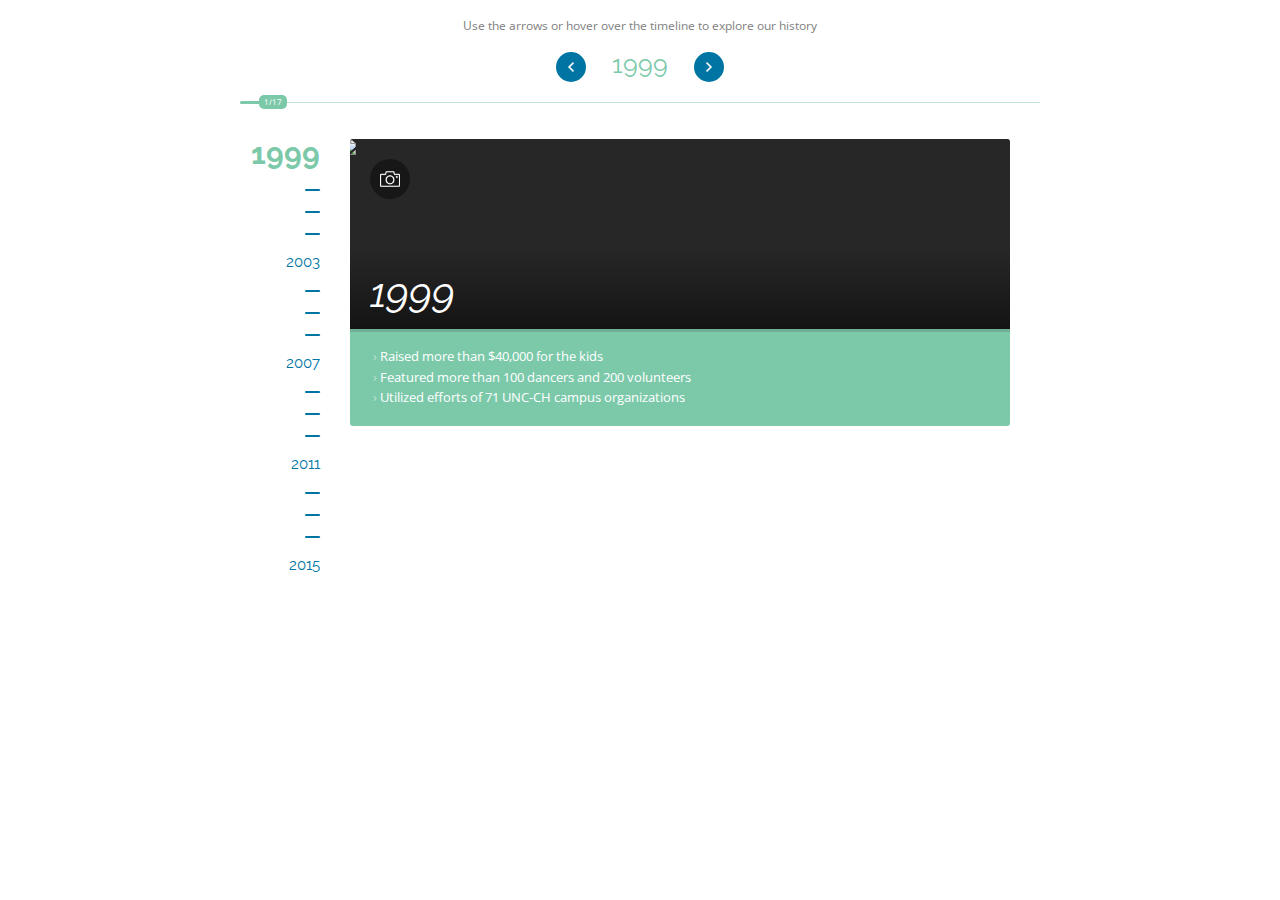
==== index.html @ 6cf6f9b4 "Initial commit" ====
<!doctype html>
<html>
    <head>
        <meta charset="UTF-8">
        <meta name="viewport" content="width=device-width, initial-scale=1.0, maximum-scale=1.0, user-scalable=no" />
        <title>History - Carolina For The Kids</title>
        <link href="css/reset.css" rel="stylesheet" type="text/css">
        <link href="css/style.css" rel="stylesheet" type="text/css">
        <link href="https://fonts.googleapis.com/css?family=Open+Sans|Raleway" rel="stylesheet">
    </head>
    <body>
        <div id="wrapper">
            <p>Use the arrows or hover over the timeline to explore our history</p>
            <div id="controls">
                <div class="button" id="prev"></div>
                <h1>Year</h1>
                <div class="button" id="next"></div>
            </div>
            <div id="progress">
                <div id="bar"></div>
                <p>15/15</p>
            </div>
            <div id="ruler">
                <div class="year">
                    <h1>1999</h1>
                </div>
                <div class="year">
                    <h1>2000</h1>
                </div>
                <div class="year">
                    <h1>2001</h1>
                </div>
                <div class="year">
                    <h1>2002</h1>
                </div>
                <div class="year">
                    <h1>2003</h1>
                </div>
                <div class="year">
                    <h1>2004</h1>
                </div>
                <div class="year">
                    <h1>2005</h1>
                </div>
                <div class="year">
                    <h1>2006</h1>
                </div>
                <div class="year">
                    <h1>2007</h1>
                </div>
                <div class="year">
                    <h1>2008</h1>
                </div>
                <div class="year">
                    <h1>2009</h1>
                </div>
                <div class="year">
                    <h1>2010</h1>
                </div>
                <div class="year">
                    <h1>2011</h1>
                </div>
                <div class="year">
                    <h1>2012</h1>
                </div>
                <div class="year">
                    <h1>2013</h1>
                </div>
                <div class="year">
                    <h1>2014</h1>
                </div>
                <div class="year">
                    <h1>2015</h1>
                </div>
            </div>
            <div id="content">
                                
                <div class="info_block yr" id="1999">
                    <div class="img_container">
                        <a href="https://www.flickr.com/photos/41998470@N05/collections/72157631795606963/" target="_blank"></a>
                        <img src="https://c1.staticflickr.com/9/8472/8098737368_4d2d4e22fa_b.jpg">
                    </div>
                    <h1>1999</h1>
                    <ul>
                        <li>Raised more than $40,000 for the kids</li>
                        <li>Featured more than 100 dancers and 200 volunteers</li>
                        <li>Utilized efforts of 71 UNC-CH campus organizations</li>
                    </ul>
                </div>
                
                <div class="info_block yr" id="2000">
                    <div class="img_container">
                        <a href="https://www.flickr.com/photos/41998470@N05/collections/72157631795609479/" target="_blank"></a>
                        <img src="https://c1.staticflickr.com/9/8193/8098756072_eb07ec4e44_b.jpg">
                    </div>
                    <h1>2000</h1>
                    <ul>
                        <li>Increased fundraising total to more than $70,000</li>
                        <li>Established the For the Kids Fund, allowing the UNC Dance Marathon to give 100% of fundraising total to N.C. Children’s Hospital</li>
                        <li>Featured more than 150 dancers and 250 volunteers</li>
                        <li>Fundraising efforts all year from more than 100 campus organizations</li>
                        <li>Started the UNC Dance Marathon Silent Auction, raising over $10,000 for the kids</li>
                    </ul>
                </div>
                
                <div class="info_block yr" id="2001">
                    <div class="img_container">
                        <a href="https://www.flickr.com/photos/41998470@N05/collections/72157631795609871/" target="_blank"></a>
                        <img src="https://c3.staticflickr.com/9/8314/8058604890_6fc5d216b0_h.jpg">
                    </div>
                    <h1>2001</h1>
                    <ul>
                        <li>Donated more than $100,000 to the For the Kids Fund</li>
                        <li>Featured more than 400 dancers, 300 volunteers, and more than 1,000 spectators</li>
                        <li>Surprise appearance by UNC alumnus and Olympic Gold Medalist Mia Hamm, who thanked the dancers for their commitment to the hospital</li>
                        <li>Sponsored by Title Sponsor Chick-Fil-A at University Mall and Gold Ram Sponsor McAlister’s Deli</li>
                        <li>Endorsed by Chapel Hill Mayor Rosemary Waldorf, who proclaimed February 18-23 Dance Marathon Week in Chapel Hill</li>
                    </ul>
                </div>
                
                <div class="info_block yr" id="2002">
                    <div class="img_container">
                        <a href="https://www.flickr.com/photos/41998470@N05/collections/72157631795873400/" target="_blank"></a>
                        <img src="https://c7.staticflickr.com/9/8468/8098808870_49826b8e05_b.jpg">
                    </div>
                    <h1>2002</h1>
                    <ul>
                        <li>Donated more than $120,000 to the For the Kids Fund</li>
                        <li>Featured more than 550 dancers and 400 volunteers and moralers</li>
                        <li>Live performances from more than 25 student groups</li>
                        <li>Sponsored by Platinum sponsor Chic-Fil-A and Gold Sponsors McAlister’s Deli, Durham Americans Baseball Club, UNC Hospitals Printing, The Carolina Inn and Carolina Dining Services</li>
                    </ul>
                </div>
                
                <div class="info_block yr" id="2003">
                    <h1 style="padding-top: 70px">2003</h1>
                    <ul>
                        <li>Donated more than $167,000 to the For the Kids Fund</li>
                        <li>Featured more than 550 dancers and 300 volunteers</li>
                        <li>Established the Benefit Reception and Silent Auction to bring community members together in support of N.C. Children’s Hospital</li>
                        <li>Started new fundraising efforts that included local donation boxes, a Powder-Puff Tournament, a Faculty Event at sponsor West End Wine Bar</li>
                        <li>Increased student volunteer activity in the hospital with the</li>
                        <li>Neo-Natal Unit Reunion, UNC hospital’s Radiothon, and a Christmas Toy Drive</li>
                    </ul>
                </div>
                
                <div class="info_block yr" id="2004">
                    <h1 style="padding-top: 70px">2004</h1>
                    <ul>
                        <li>Donated more than $170,000 to the For the Kids Fund</li>
                        <li>Featured more than 500 dancers and 300 volunteers</li>
                        <li>Appearance by UNC Head Basketball Coach Roy Williams at Marathon</li>
                        <li>Special Performance by Legendary Beach Music Band The Embers</li>
                    </ul>
                </div>
                
                <div class="info_block yr" id="2005">
                    <div class="img_container">
                        <a href="https://www.flickr.com/photos/41998470@N05/collections/72157631795874504/" target="_blank"></a>
                        <img src="https://c6.staticflickr.com/9/8325/8098866261_faebf0a2ee_k.jpg">
                    </div>
                    <h1>2005</h1>
                    <ul>
                        <li>Donated more than $184,000 to the For the Kids Fund</li>
                        <li>Featured more than 600 dancers and 400 volunteers and moralers</li>
                        <li>Enhanced “Battle of the Bands” fundraiser, with winning band scoring an hour onstage at the UNC Dance Marathon in February</li>
                        <li>Introduced “Turn It Blue” campaign, selling “Turn it Blue” wristbands to UNC fans all over the country</li>
                    </ul>
                </div>
                
                <div class="info_block yr" id="2006">
                    <div class="img_container">
                        <a href="https://www.flickr.com/photos/41998470@N05/collections/72157631795874850/" target="_blank"></a>
                        <img src="https://c7.staticflickr.com/9/8467/8098884974_d0505443f7_z.jpg">
                    </div>
                    <h1>2006</h1>
                    <ul>
                        <li>Donated more than $200,000 to the For the Kids Fund</li>
                        <li>Featured more than 750 dancers and 450 volunteers and moralers</li>
                        <li>Supported by many new corporate sponsors, including Bojangles, the title sponsor</li>
                        <li>Began new partnerships with the Cardiac Care Center and the Hematology-Oncology divisions of N.C. Children’s Hospital</li>
                        <li>Reached a fund-raising total of more than $1 million over 8 years</li>
                    </ul>
                </div>
                
                <div class="info_block yr" id="2007">
                    <div class="img_container">
                        <a href="https://www.flickr.com/photos/41998470@N05/collections/72157631795875236/" target="_blank"></a>
                        <img src="https://c1.staticflickr.com/9/8334/8098910552_d2d92d7b38_k.jpg">
                    </div>
                    <h1>2007</h1>
                    <ul>
                        <li>Donated more than $236,000 to the For the Kids Fund</li>
                        <li>Featured more than 800 dancers and 600 volunteers and moralers</li>
                        <li>Gained continuing support from the surrounding community, including Carrabba's our 2007 Title Sponsor</li>
                        <li>Extended our divisional partnerships to include the Newborn Critical Care Center within the Division of Neonatal Medicine</li>
                        <li>Increased our fundraising total to more than $1.3 million</li>
                    </ul>
                </div>
                
                <div class="info_block yr" id="2008">
                    <div class="img_container">
                        <a href="https://www.flickr.com/photos/41998470@N05/collections/72157631795612405/" target="_blank"></a>
                        <img src="https://c5.staticflickr.com/4/3458/3897755252_7ba4148621_b.jpg">
                    </div>
                    <h1>2008</h1>
                    <ul>
                        <li>Celebrated our 10th anniversary with returning Overall Committee alumni</li>
                        <li>Surprise appearance by comedian Will Ferrell</li>
                        <li>Donated more than $300,000 to N.C. Children’s Hospital</li>
                    </ul>
                </div>
                
                <div class="info_block yr" id="2009">
                    <div class="img_container">
                        <a href="https://www.flickr.com/photos/41998470@N05/collections/72157631795612755/" target="_blank"></a>
                        <img src="https://c3.staticflickr.com/3/2578/3897417978_2b855115d2_b.jpg">
                    </div>
                    <h1>2009</h1>
                    <ul>
                        <li>Donated more than $394,000 to the hospital</li>
                        <li>Started a relationship with divisions at N.C. Children’s Hospital through grants such as N.C. Children’s Center for Clinical Excellence, focused on improving pediatric critical care.</li>
                    </ul>
                </div>
                
                <div class="info_block yr" id="2010">
                    <div class="img_container">
                        <a href="https://www.flickr.com/photos/41998470@N05/collections/72157631795876344/" target="_blank"></a>
                        <img src="https://c1.staticflickr.com/3/2795/4400905911_aaccdae312_z.jpg">
                    </div>
                    <h1>2010</h1>
                    <ul>
                        <li>Had 1,600 students pledge to dance in the 12th UNC Dance Marathon</li>
                        <li>Established the kid co-captain program, with 9 kids helping lead the 24 dancer teams</li>
                        <li>Donated more than $421,000 to the hospital, increasing our fundraising total to more than $2.4 million.</li>
                    </ul>
                </div>
                
                <div class="info_block yr" id="2011">
                    <div class="img_container">
                        <a href="https://www.flickr.com/photos/41998470@N05/collections/72157631795613517/" target="_blank"></a>
                        <img src="https://c4.staticflickr.com/6/5176/5408692363_4720224db1_b.jpg">
                    </div>
                    <h1>2011</h1>
                    <ul>
                        <li>Had 1,600 students pledge to dance, and 500 moralers and volunteers</li>
                        <li>Had 24 kid co-captains</li>
                        <li>Introduced merchandise and text-to-donate programs</li>
                        <li>Raised more than $436,000 for N.C. Children’s Hospital for a total of more than $2.8 million.</li>
                    </ul>
                </div>
                
                <div class="info_block yr" id="2012">
                    <div class="img_container">
                        <a href="https://www.flickr.com/photos/41998470@N05/collections/72157631795613907/" target="_blank"></a>
                        <img src="https://c2.staticflickr.com/8/7011/6461487601_31b642d0c5_b.jpg">
                    </div>
                    <h1>2012</h1>
                    <ul>
                        <li>A record 2,000 students signed up to dance</li>
                        <li>Dancers got to know and interact with 22 or 25 kid co-captains through videos and blogs</li>
                        <li>Started N.C. Children's Hospital's first Pediatric Palliative Care Program</li>
                        <li>Hosted the 10th annual Benefit Reception</li>
                        <li>Raised more than $483,000 for patients and families at N.C. Children's Hospital for a total of more than $3.3 million</li>
                        <li>Hosted the 1st annual 5K FTK</li>
                    </ul>
                </div>
                
                <div class="info_block yr" id="2013">
                    <div class="img_container">
                        <a href="https://www.flickr.com/photos/41998470@N05/collections/72157631795608891/" target="_blank"></a>
                        <img src="https://c3.staticflickr.com/9/8030/7951159690_2177de6c73_k.jpg">
                    </div>
                    <h1>2013</h1>
                    <ul>
                        <li>Hosted the 11th annual Benefit Reception</li>
                        <li>Raised $430, 181.68</li>
                        <li>Hosted the 2nd annual 5K FTK</li>
                    </ul>
                </div>
                
                <div class="info_block yr" id="2014">
                    <div class="img_container">
                        <a href="https://www.flickr.com/photos/41998470@N05/sets/72157642119999483/" target="_blank"></a>
                        <img src="https://c8.staticflickr.com/4/3825/13320074223_725cd1690d_k.jpg">
                    </div>
                    <h1>2014</h1>
                    <ul>
                        <li>Raised $551, 595.87, which passed the half-million mark for the first time in UNCDM history!</li>
                        <li>Hosted the 12th annual Benefit Reception</li>
                        <li>Hosted the 3rd annual 5K FTK, now named Kilometers For The Kids and including a 10K race for the first time!</li>
                    </ul>
                </div>
                
                <div class="info_block yr" id="2015">
                    <h1 style="padding-top: 70px">2015</h1>
                    <ul>
                        <li>Officially changed the name of the organization from UNC Dance Marathon to Carolina For The Kids</li>
                    </ul>
                </div>
                                
            </div>
        </div>
        <script src="https://ajax.googleapis.com/ajax/libs/jquery/3.1.0/jquery.min.js"></script>
        <script src="js/script.js"></script>
    </body>
</html>
---- css/style.css ----
h1 {
    font-family: 'Raleway', sans-serif;
}

p {
    font-family: 'Open Sans', sans-serif;
    font-size: 12px;
    color: gray;
    text-align: center;
}

#wrapper {
    max-width: 800px;
    min-width: 200px;
    margin: 20px auto;
    display: block;
}

#ruler {
    width: 80px;
    cursor: ns-resize;
    display: inline-block;
}


.year {
    padding: 10px 0;
    text-align: right;
}

.year h1 {
    color: #0075A3;
    font-size: 2px;
    background: #0075A3;
    transition: font-size 0.5s, color 0.5s, background 0.5s, margin 0.5s, border-radius 0.5s;
    margin-left: 65px;
    border-radius: 10px;
}

.year:nth-child(1) h1, .year:nth-child(4n+1) h1, .year:last-child h1 {
    background: transparent;
    font-size: 15px;
    width: 80px;
    margin-left: 0;
}

.year:hover h1, #focus h1 {
    font-size: 30px;
    color: #7CC9AA;
    background: transparent;
    margin: 0;
    font-weight: bold;
    border-radius: 3px;
}

#content {
    display: inline-block;
    float: right;
    width: calc(100% - 80px);
}

.info_block {
    font-family: 'Open Sans', sans-serif;
    margin: 10px 30px;
    padding: 20px;
    line-height: 1.2;
    font-size: 13px;
    background: #7CC9AA;
    color: white;
    border-radius: 3px;
    overflow: hidden;
    display: none;
}

li {
    padding-left: 10px;
    text-indent: -7px;
    margin-bottom: 5px;
}

li:last-child {
    margin-bottom: 0;
}

li:before {
    content: "› ";
    color: rgba(255, 255, 255, 0.5);
}

.info_block h1 {
    font-size: 40px;
    height: 50px;
    margin: -80px -20px 20px;
    padding: 20px 20px 10px;
    background: linear-gradient(rgba(0, 0, 0, 0), rgba(0, 0, 0, 0.5));
    position: relative;
    font-style: italic;
}

.info_block img {
    width: 100%;
    display: block;
    min-width: 400px;
    min-height: 250px;
    margin-top: -20px;
}

.img_container {
    margin: -30px -30px 0;
    width: calc(100% + 60px);
    height: 200px;
    overflow: hidden;
    background: #272727;
    box-shadow: 0 3px 0 0 rgba(0, 0, 0, 0.13);
}

.img_container a {
    height: 40px;
    width: 40px;
    background: rgba(0, 0, 0, 0.4) url(../camera-outline.png) no-repeat center center;
    background-size: 20px;
    border-radius: 100%;
    display: block;
    position: relative;
    z-index: 9;
    margin: 30px;
    margin-bottom: -60px;
}

.img_container a:hover {
    box-shadow: 0 0 0px 1px rgba(255, 255, 255, 0.6)
}

#controls {
    text-align: center;
    padding: 20px 0;
    border-bottom: 1px solid rgba(124, 201, 170, 0.5);
    -webkit-user-select: none;
    -moz-user-select: none;      
    -ms-user-select: none; 
    user-select: none;
}

#controls * {
    -webkit-user-select: none;
    -moz-user-select: none;      
    -ms-user-select: none;
    user-select: none;
}

#controls h1 {
    display: inline-block;
    margin: 0 10px;
    font-size: 25px;
    color: #7CC9AA;
    width: 80px;
}

.button {
    display: inline-block;
    border-radius: 100%;
    background: red;
    width: 30px;
    height: 30px;
    vertical-align: top;
    background: #0075A3 no-repeat center center;
    background-size: 10px;
    cursor: pointer;
}

.button:hover {
    background-color: #7CC9AA;
}

#next {
    background-image: url(../right-arrow.png);
}

#prev {
    background-image: url(../left-arrow.png);
}

#progress {
    width: 1%;
    margin-bottom: 20px;
    text-align: right;
    margin-top: -10px;
    padding-top: 8px;
}

#bar {
    height: 3px;
    background: #7CC9AA;
    width: 100%;
    border-radius: 100px;
    margin-bottom: -12px;
    margin-top: 
}

#progress p {
    padding: 3px 5px;
    background: #7CC9AA;
    display: inline-block;
    text-align: center;
    font-size: 8px;
    border-radius: 5px;
    color: white;
}
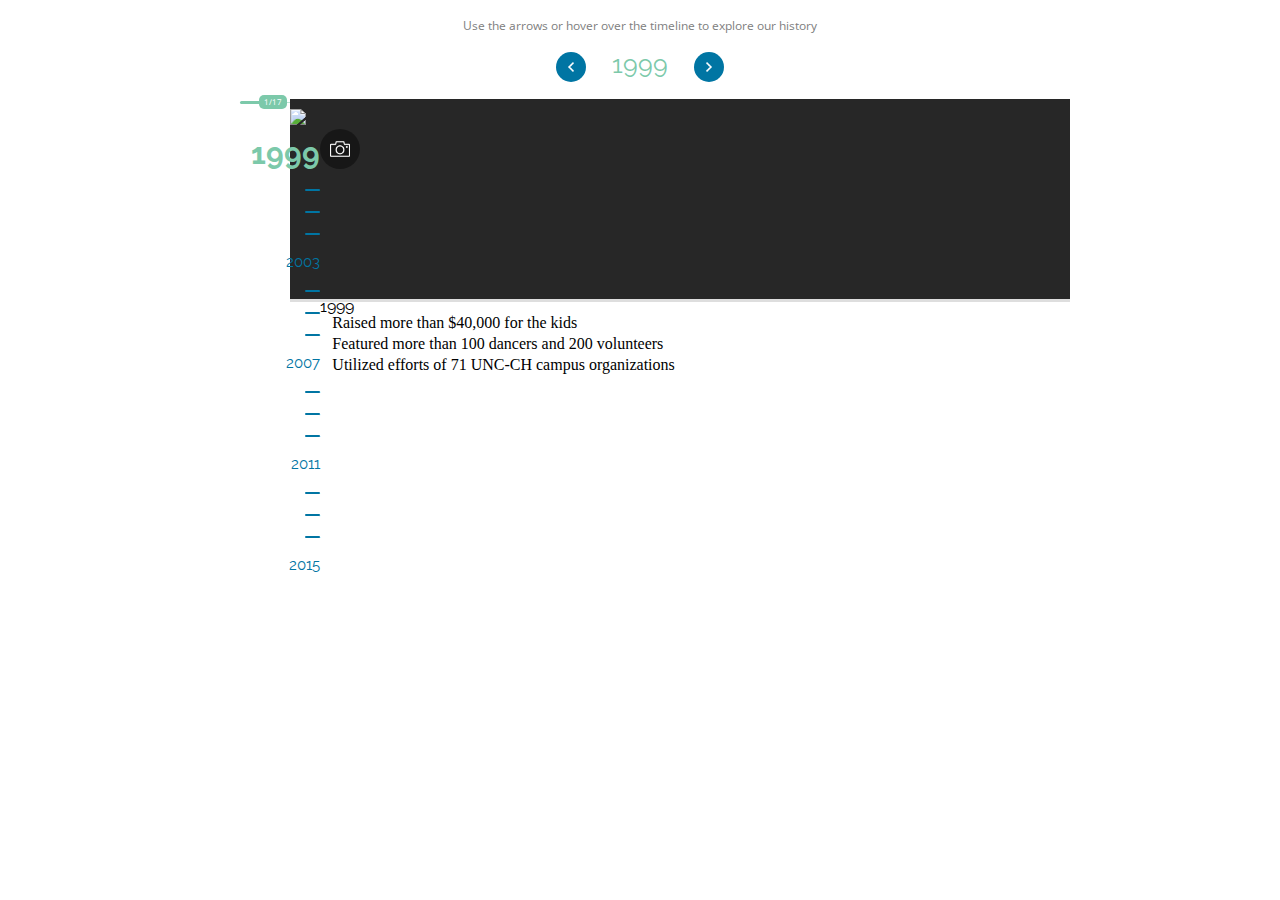
==== commit 2fa76fb3: "Replacement" ====
--- a/index.html
+++ b/index.html
@@ -6,11 +6,11 @@
         <title>History - Carolina For The Kids</title>
         <link href="css/reset.css" rel="stylesheet" type="text/css">
         <link href="css/style.css" rel="stylesheet" type="text/css">
-        <link href="https://fonts.googleapis.com/css?family=Open+Sans|Raleway" rel="stylesheet">
+        <link href="https://fonts.googleapis.com/css?family=Open+Sans:300,400,600,700|Raleway:300,400,600,700" rel="stylesheet">
     </head>
     <body>
         <div id="wrapper">
-            <p>Use the arrows or hover over the timeline to explore our history</p>
+            <p class="center">Use the arrows or hover over the timeline to explore our history</p>
             <div id="controls">
                 <div class="button" id="prev"></div>
                 <h1>Year</h1>
@@ -75,7 +75,7 @@
             </div>
             <div id="content">
                                 
-                <div class="info_block yr" id="1999">
+                <div class="card yr" id="1999">
                     <div class="img_container">
                         <a href="https://www.flickr.com/photos/41998470@N05/collections/72157631795606963/" target="_blank"></a>
                         <img src="https://c1.staticflickr.com/9/8472/8098737368_4d2d4e22fa_b.jpg">
@@ -88,7 +88,7 @@
                     </ul>
                 </div>
                 
-                <div class="info_block yr" id="2000">
+                <div class="card yr" id="2000">
                     <div class="img_container">
                         <a href="https://www.flickr.com/photos/41998470@N05/collections/72157631795609479/" target="_blank"></a>
                         <img src="https://c1.staticflickr.com/9/8193/8098756072_eb07ec4e44_b.jpg">
@@ -103,7 +103,7 @@
                     </ul>
                 </div>
                 
-                <div class="info_block yr" id="2001">
+                <div class="card yr" id="2001">
                     <div class="img_container">
                         <a href="https://www.flickr.com/photos/41998470@N05/collections/72157631795609871/" target="_blank"></a>
                         <img src="https://c3.staticflickr.com/9/8314/8058604890_6fc5d216b0_h.jpg">
@@ -118,7 +118,7 @@
                     </ul>
                 </div>
                 
-                <div class="info_block yr" id="2002">
+                <div class="card yr" id="2002">
                     <div class="img_container">
                         <a href="https://www.flickr.com/photos/41998470@N05/collections/72157631795873400/" target="_blank"></a>
                         <img src="https://c7.staticflickr.com/9/8468/8098808870_49826b8e05_b.jpg">
@@ -132,8 +132,12 @@
                     </ul>
                 </div>
                 
-                <div class="info_block yr" id="2003">
-                    <h1 style="padding-top: 70px">2003</h1>
+                <div class="card yr nopics" id="2003">
+                    <div class="img_container">
+                        <a href="" target="_blank"></a>
+                        <img src="">
+                    </div>
+                    <h1>2003</h1>
                     <ul>
                         <li>Donated more than $167,000 to the For the Kids Fund</li>
                         <li>Featured more than 550 dancers and 300 volunteers</li>
@@ -144,8 +148,12 @@
                     </ul>
                 </div>
                 
-                <div class="info_block yr" id="2004">
-                    <h1 style="padding-top: 70px">2004</h1>
+                <div class="card yr nopics" id="2004">
+                    <div class="img_container">
+                        <a href="" target="_blank"></a>
+                        <img src="">
+                    </div>
+                    <h1>2004</h1>
                     <ul>
                         <li>Donated more than $170,000 to the For the Kids Fund</li>
                         <li>Featured more than 500 dancers and 300 volunteers</li>
@@ -154,7 +162,7 @@
                     </ul>
                 </div>
                 
-                <div class="info_block yr" id="2005">
+                <div class="card yr" id="2005">
                     <div class="img_container">
                         <a href="https://www.flickr.com/photos/41998470@N05/collections/72157631795874504/" target="_blank"></a>
                         <img src="https://c6.staticflickr.com/9/8325/8098866261_faebf0a2ee_k.jpg">
@@ -168,7 +176,7 @@
                     </ul>
                 </div>
                 
-                <div class="info_block yr" id="2006">
+                <div class="card yr" id="2006">
                     <div class="img_container">
                         <a href="https://www.flickr.com/photos/41998470@N05/collections/72157631795874850/" target="_blank"></a>
                         <img src="https://c7.staticflickr.com/9/8467/8098884974_d0505443f7_z.jpg">
@@ -183,7 +191,7 @@
                     </ul>
                 </div>
                 
-                <div class="info_block yr" id="2007">
+                <div class="card yr" id="2007">
                     <div class="img_container">
                         <a href="https://www.flickr.com/photos/41998470@N05/collections/72157631795875236/" target="_blank"></a>
                         <img src="https://c1.staticflickr.com/9/8334/8098910552_d2d92d7b38_k.jpg">
@@ -198,7 +206,7 @@
                     </ul>
                 </div>
                 
-                <div class="info_block yr" id="2008">
+                <div class="card yr" id="2008">
                     <div class="img_container">
                         <a href="https://www.flickr.com/photos/41998470@N05/collections/72157631795612405/" target="_blank"></a>
                         <img src="https://c5.staticflickr.com/4/3458/3897755252_7ba4148621_b.jpg">
@@ -211,7 +219,7 @@
                     </ul>
                 </div>
                 
-                <div class="info_block yr" id="2009">
+                <div class="card yr" id="2009">
                     <div class="img_container">
                         <a href="https://www.flickr.com/photos/41998470@N05/collections/72157631795612755/" target="_blank"></a>
                         <img src="https://c3.staticflickr.com/3/2578/3897417978_2b855115d2_b.jpg">
@@ -223,7 +231,7 @@
                     </ul>
                 </div>
                 
-                <div class="info_block yr" id="2010">
+                <div class="card yr" id="2010">
                     <div class="img_container">
                         <a href="https://www.flickr.com/photos/41998470@N05/collections/72157631795876344/" target="_blank"></a>
                         <img src="https://c1.staticflickr.com/3/2795/4400905911_aaccdae312_z.jpg">
@@ -236,7 +244,7 @@
                     </ul>
                 </div>
                 
-                <div class="info_block yr" id="2011">
+                <div class="card yr" id="2011">
                     <div class="img_container">
                         <a href="https://www.flickr.com/photos/41998470@N05/collections/72157631795613517/" target="_blank"></a>
                         <img src="https://c4.staticflickr.com/6/5176/5408692363_4720224db1_b.jpg">
@@ -250,7 +258,7 @@
                     </ul>
                 </div>
                 
-                <div class="info_block yr" id="2012">
+                <div class="card yr" id="2012">
                     <div class="img_container">
                         <a href="https://www.flickr.com/photos/41998470@N05/collections/72157631795613907/" target="_blank"></a>
                         <img src="https://c2.staticflickr.com/8/7011/6461487601_31b642d0c5_b.jpg">
@@ -266,7 +274,7 @@
                     </ul>
                 </div>
                 
-                <div class="info_block yr" id="2013">
+                <div class="card yr" id="2013">
                     <div class="img_container">
                         <a href="https://www.flickr.com/photos/41998470@N05/collections/72157631795608891/" target="_blank"></a>
                         <img src="https://c3.staticflickr.com/9/8030/7951159690_2177de6c73_k.jpg">
@@ -279,7 +287,7 @@
                     </ul>
                 </div>
                 
-                <div class="info_block yr" id="2014">
+                <div class="card yr" id="2014">
                     <div class="img_container">
                         <a href="https://www.flickr.com/photos/41998470@N05/sets/72157642119999483/" target="_blank"></a>
                         <img src="https://c8.staticflickr.com/4/3825/13320074223_725cd1690d_k.jpg">
@@ -292,8 +300,12 @@
                     </ul>
                 </div>
                 
-                <div class="info_block yr" id="2015">
-                    <h1 style="padding-top: 70px">2015</h1>
+                <div class="card yr nopics" id="2015">
+                    <div class="img_container">
+                        <a href="" target="_blank"></a>
+                        <img src="">
+                    </div>
+                    <h1>2015</h1>
                     <ul>
                         <li>Officially changed the name of the organization from UNC Dance Marathon to Carolina For The Kids</li>
                     </ul>
--- a/css/style.css
+++ b/css/style.css
@@ -1,3 +1,7 @@
+html {
+    overflow: hidden;
+}
+
 h1 {
     font-family: 'Raleway', sans-serif;
 }
